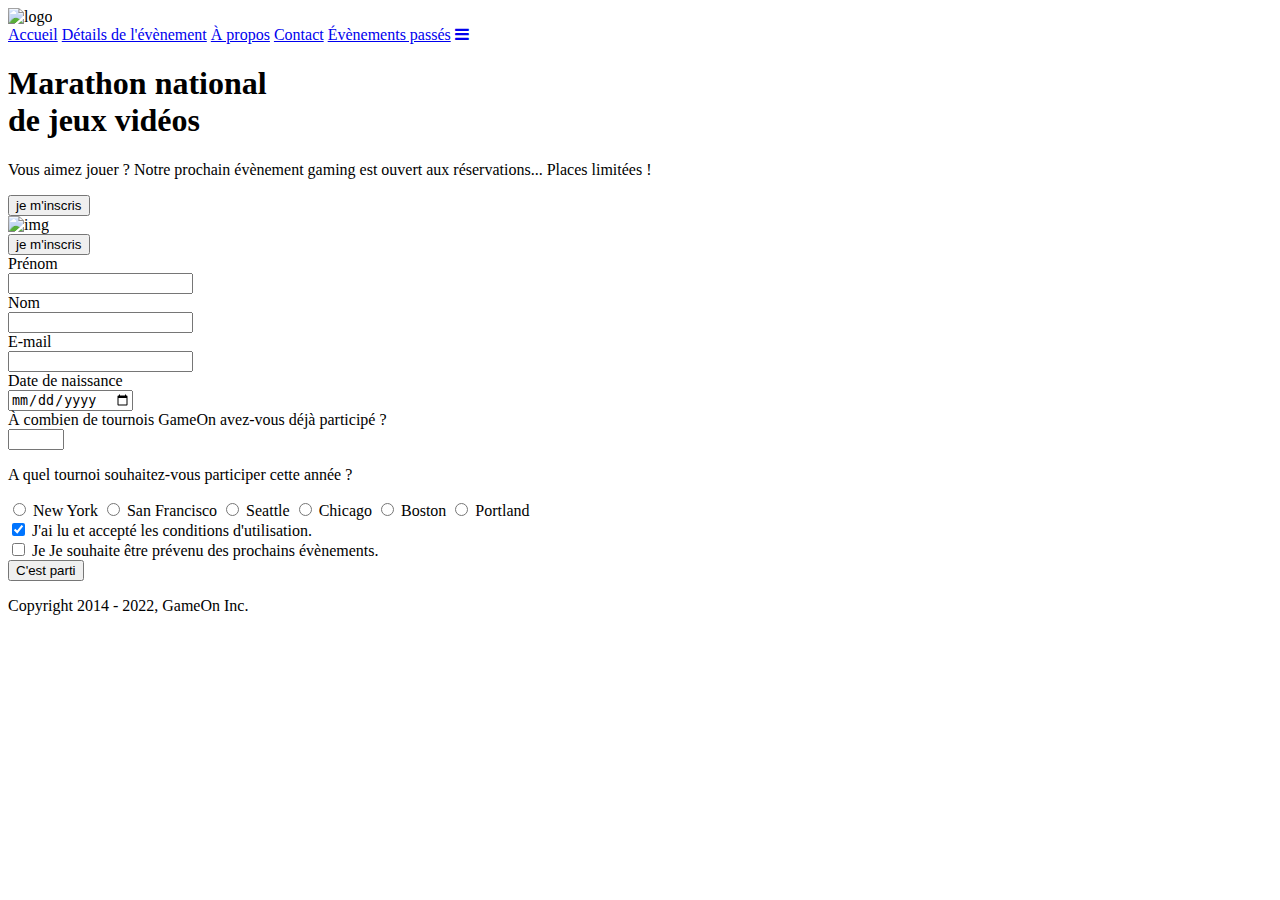
==== index.html @ 013cd7fa "Submit Button 0" ====
<!DOCTYPE html>
<html lang="en">
  <head>
    <meta charset="utf-8" />
    <title>Reservation</title>
    <meta name="viewport" content="width=device-width,initial-scale=1" />
    <link rel="stylesheet" href="modal.css" />
    <link rel="stylesheet" href="https://cdnjs.cloudflare.com/ajax/libs/font-awesome/4.7.0/css/font-awesome.min.css">
    <link
      href="https://fonts.googleapis.com/css?family=DM+Sans"
      rel="stylesheet"
    />
  </head>
  <body>
    <div class="topnav" id="myTopnav">
      <div class="header-logo">
      <img alt="logo" src="Logo.png" width="auto" height="auto" />
    </div>
    <div class="main-navbar">
      
      <a href="#" class="active"><span>Accueil</span></a>
      <a href="#"><span>Détails de l'évènement</span></a>
      <a href="#"><span>À propos</span></a>
      <a href="#"><span>Contact</span></a>
      <a href="#"><span>Évènements passés</span></a>
      <a href="javascript:void(0);" class="icon" onclick="editNav()">
        <i class="fa fa-bars"></i>
      </a>
    </div>
    </div>
  </div>
    <main>
      <div class="hero-section">
        <div class="hero-content">
          <h1 class="hero-headline">
            Marathon national<br>
            de jeux vidéos
          </h1>
          <p class="hero-text">
            Vous aimez jouer ? Notre prochain évènement gaming est ouvert
            aux réservations... Places limitées !
          </p>
          <button class="btn-signup modal-btn">
            je m'inscris
          </button>
        </div>
        <div class="hero-img">
          <img src="./bg_img.jpg" alt="img" />
        </div>
        <button class="btn-signup modal-btn">
          je m'inscris
        </button>
      </div>

      <div class="bground">
        <div class="content">
          <span class="close"></span>
          <div class="modal-body">
            <form
              name="reserve"
              action=""
              method="get"
              onsubmit=""
            >
              <div
                class="formData">
                <label for="first">Prénom</label><br>
                <input
                  class="text-control"
                  type="text"
                  id="first"
                  name="first"
                  
                /><br>
              </div>
              <div
                class="formData">
                <label for="last">Nom</label><br>
                <input
                  class="text-control"
                  type="text"
                  id="last"
                  name="last"
                /><br>
              </div>
              <div
                class="formData">
                <label for="email">E-mail</label><br>
                <input
                  class="text-control"
                  type="text"
                  id="email"
                  name="email"
                /><br>
              </div>
              <div
                class="formData">
                <label for="birthdate">Date de naissance</label><br>
                <input
                  class="text-control"
                  type="date"
                  id="birthdate"
                  name="birthdate"
                /><br>
              </div>
              <div
                class="formData">
                <label for="quantity">À combien de tournois GameOn avez-vous déjà participé ?</label><br>
                <input type="number" class="text-control" id="quantity" name="quantity" min="0" max="99">
              </div>
              <p class="text-label">A quel tournoi souhaitez-vous participer cette année ?</p>
              <div
                class="formData">
                <input
                  class="checkbox-input"
                  type="radio"
                  id="location1"
                  name="location"
                  value="New York"
                />
                <label class="checkbox-label" for="location1">
                  <span class="checkbox-icon"></span>
                  New York</label
                >
                <input
                  class="checkbox-input"
                  type="radio"
                  id="location2"
                  name="location"
                  value="San Francisco"
                />
                <label class="checkbox-label" for="location2">
                  <span class="checkbox-icon"></span>
                  San Francisco</label
                >
                <input
                  class="checkbox-input"
                  type="radio"
                  id="location3"
                  name="location"
                  value="Seattle"
                />
                <label class="checkbox-label" for="location3">
                  <span class="checkbox-icon"></span>
                  Seattle</label
                >
                <input
                  class="checkbox-input"
                  type="radio"
                  id="location4"
                  name="location"
                  value="Chicago"
                />
                <label class="checkbox-label" for="location4">
                  <span class="checkbox-icon"></span>
                  Chicago</label
                >
                <input
                  class="checkbox-input"
                  type="radio"
                  id="location5"
                  name="location"
                  value="Boston"
                />
                <label class="checkbox-label" for="location5">
                  <span class="checkbox-icon"></span>
                  Boston</label
                >
                <input
                  class="checkbox-input"
                  type="radio"
                  id="location6"
                  name="location"
                  value="Portland"
                />
                <label class="checkbox-label" for="location6">
                  <span class="checkbox-icon"></span>
                  Portland</label
                >
              </div>

              <div
                class="formData">
                <input
                  class="checkbox-input"
                  type="checkbox"
                  id="checkbox1"
                  name="checkbox1"
                  checked
                />
                <label class="checkbox2-label" for="checkbox1" required>
                  <span class="checkbox-icon"></span>
                  J'ai lu et accepté les conditions d'utilisation.
                </label>
                <br>
                <input class="checkbox-input" type="checkbox" id="checkbox2" name="checkbox2"/>
                <label for="checkbox2" class="checkbox2-label" for="checkbox2">
                  <span class="checkbox-icon"></span>
                  Je Je souhaite être prévenu des prochains évènements.
                </label>
                <br>
              </div>
              <input
                class="btn-submit"
                type="button"
                class="button"
                value="C'est parti"
              />
            </form>
          </div>
        </div>
      </div>
    </main>
    <footer>
      <p class="copyrights">
        Copyright 2014 - 2022, GameOn Inc.
      </p>
    </footer>
    <script src="modal.js"></script>
  </body>
</html>
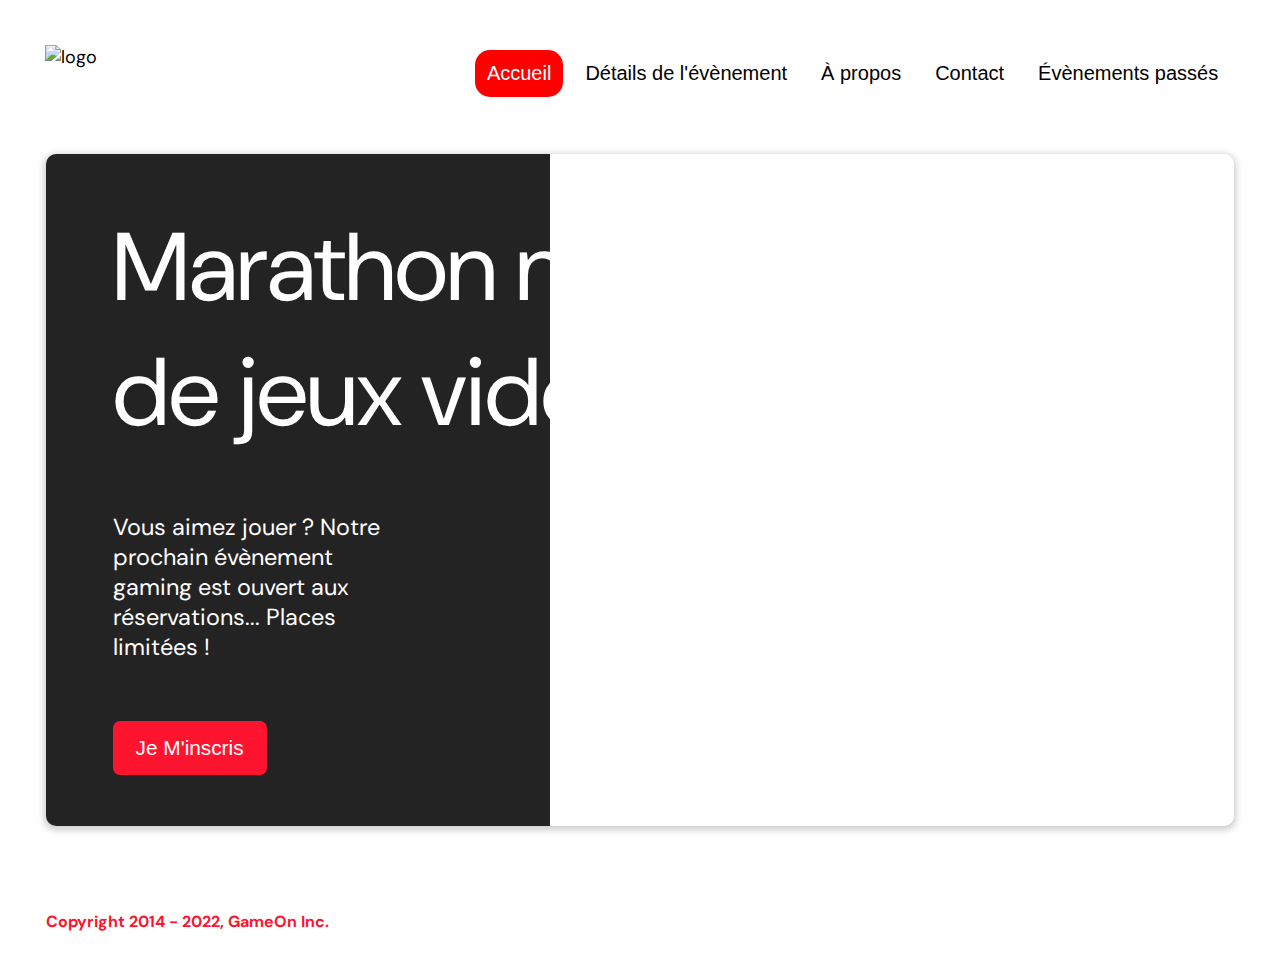
==== commit a504ad56: "Petites fonctions" ====
--- a/index.html
+++ b/index.html
@@ -70,8 +70,9 @@
                   type="text"
                   id="first"
                   name="first"
-                  
-                /><br>
+                />
+                <p class="Error">Veuillez entrer 2 caractères ou plus pour le champ du prénom.</p>
+                
               </div>
               <div
                 class="formData">
@@ -81,7 +82,8 @@
                   type="text"
                   id="last"
                   name="last"
-                /><br>
+                />
+                <p class="Error">Veuillez entrer 2 caractères ou plus pour le champ du nom.</p>
               </div>
               <div
                 class="formData">
@@ -91,7 +93,8 @@
                   type="text"
                   id="email"
                   name="email"
-                /><br>
+                />
+                <p class="Error">Veuillez saisir une adresse valide.</p>
               </div>
               <div
                 class="formData">
@@ -101,16 +104,18 @@
                   type="date"
                   id="birthdate"
                   name="birthdate"
-                /><br>
+                />
+                <p class="Error">Vous devez entrer votre date de naissance et avoir plus de 9 ans.</p>
               </div>
               <div
                 class="formData">
                 <label for="quantity">À combien de tournois GameOn avez-vous déjà participé ?</label><br>
                 <input type="number" class="text-control" id="quantity" name="quantity" min="0" max="99">
+                <p class="Error">Saisissez une valeur numérique entre 0 et 99.</p>
               </div>
               <p class="text-label">A quel tournoi souhaitez-vous participer cette année ?</p>
               <div
-                class="formData">
+                class="formData" id="locationCheckboxes">
                 <input
                   class="checkbox-input"
                   type="radio"
@@ -178,9 +183,11 @@
                   Portland</label
                 >
               </div>
-
-              <div
-                class="formData">
+              <p class="Error">Vous devez choisir une option.</p>
+
+              <div
+                class="formData">
+
                 <input
                   class="checkbox-input"
                   type="checkbox"
@@ -188,21 +195,26 @@
                   name="checkbox1"
                   checked
                 />
-                <label class="checkbox2-label" for="checkbox1" required>
+                <label class="checkbox2-label" for="checkbox1" id="conditions" required>
                   <span class="checkbox-icon"></span>
                   J'ai lu et accepté les conditions d'utilisation.
                 </label>
-                <br>
-                <input class="checkbox-input" type="checkbox" id="checkbox2" name="checkbox2"/>
+                <p class="Error">Vous devez vérifier que vous acceptez les termes et conditions.</p>
+                
+                <input class="checkbox-input"
+                type="checkbox"
+                id="checkbox2"
+                name="checkbox2"/>
                 <label for="checkbox2" class="checkbox2-label" for="checkbox2">
                   <span class="checkbox-icon"></span>
-                  Je Je souhaite être prévenu des prochains évènements.
+                  Je souhaite être prévenu des prochains évènements.
                 </label>
                 <br>
               </div>
+
               <input
                 class="btn-submit"
-                type="button"
+                type="submit"
                 class="button"
                 value="C'est parti"
               />
@@ -217,5 +229,6 @@
       </p>
     </footer>
     <script src="modal.js"></script>
+    <script src="formValidation.js"></script>
   </body>
 </html>
--- a/modal.css
+++ b/modal.css
@@ -0,0 +1,592 @@
+:root {
+  --font-default: "DM Sans", Arial, Helvetica, sans-serif;
+  --font-slab: var(--font-default);
+  --modal-duration: 0.8s;
+}
+* {
+  box-sizing: border-box;
+  margin: 0;
+  padding: 0;
+}
+/* Landing Page */
+
+body {
+  margin: 0;
+  display: flex;
+  flex-direction: column;
+  /*background-image: url("bg_img.jpg");*/
+  font-family: var(--font-default);
+  font-size: 18px;
+  max-width: 1300px;
+  margin: 0 auto;
+  position: relative;
+}
+
+p {
+  margin-bottom: 0;
+  padding: 0.5vw;
+}
+
+img {
+  padding-right: 1rem;
+}
+
+.topnav {
+  overflow: hidden;
+  margin: 3.5%;
+}
+.header-logo {
+    float: left;
+}
+.main-navbar {
+    float: right;
+}
+.topnav a {
+  float: left;
+  display: block;
+  color: #000000;
+  text-align: center;
+  padding: 12px 12px;
+  margin: 5px;
+  text-decoration: none;
+  font-size: 20px;
+  font-family: Roboto, sans-serif;
+}
+
+.topnav a:hover {
+  background-color: #ff0000;
+  color: #ffffff;
+  border-radius: 15px;
+}
+
+.topnav a.active {
+  background-color: #ff0000;
+  color: #ffffff;
+  border-radius: 15px;
+}
+
+.topnav .icon {
+  display: none;
+}
+
+main {
+  font-size: 130%;
+  font-weight: bolder;
+  color: black;
+  padding-top: 0.5vw;
+  padding-left: 2vw;
+  padding-right: 2vw;
+  margin: 1px 20px 15px;
+  border-radius: 2rem;
+  text-align: justify;
+}
+
+.modal-btn {
+  font-size: 145%;
+  background: #fe142f;
+  display: flex;
+  margin: auto;
+  padding: 2em;
+  color: #fff;
+  padding: 0.75rem 2.5rem;
+  border-radius: 1rem;
+  cursor: pointer;
+}
+
+.modal-btn:hover {
+  background: #3876ac;
+}
+
+.footer {
+  margin: 20px;
+  padding: 10px;
+  font-family: var(--font-slab);
+}
+
+/* Modal form */
+
+.button {
+  background: #fe142f;
+  margin-top: 0.5em;
+  padding: 1em;
+  color: #fff;
+  border-radius: 15px;
+  cursor: pointer;
+  font-size: 16px;
+}
+
+.button:hover {
+  background: #3876ac;
+}
+
+.smFont {
+  font-size: 16px;
+}
+
+.bground {
+  display: none;
+  position: fixed;
+  z-index: 1;
+  left: 0;
+  top: 0;
+  height: 100%;
+  width: 100%;
+  overflow: auto;
+  background-color: rgba(26, 39, 156, 0.4);
+}
+
+.content {
+  margin: 5% auto;
+  width: 100%;
+  max-width: 500px;
+  animation-name: modalopen;
+  animation-duration: var(--modal-duration);
+  background: #232323;
+  border-radius: 10px;
+  overflow: hidden;
+  position: relative;
+  color: #fff;
+  padding-top: 10px;
+}
+
+.modal-body {
+  padding: 15px 8%;
+  margin: 15px auto;
+}
+
+label {
+  font-family: var(--font-default);
+  font-size: 17px;
+  font-weight: normal;
+  display: inline-block;
+  margin-bottom: 11px;
+}
+input {
+  padding: 8px;
+  border: 0.8px solid #ccc;
+  outline: none;
+}
+.text-control {
+  margin: 0;
+  padding: 8px;
+  width: 100%;
+  border-radius: 8px;
+  font-size: 20px;
+  height: 48px;
+}
+.formData[data-error]::after {
+  content: attr(data-error);
+  font-size: 0.4em;
+  color: #e54858;
+  display: block;
+  margin-top: 7px;
+  margin-bottom: 7px;
+  text-align: right;
+  line-height: 0.3;
+  opacity: 0;
+  transition: 0.3s;
+}
+.formData[data-error-visible="true"]::after {
+  opacity: 1;
+}
+.formData[data-error-visible="true"] .text-control {
+  border: 2px solid #e54858;
+}
+/* 
+input[data-error]::after {
+    content: attr(data-error);
+    font-size: 0.4em;
+    color: red;
+} */
+.checkbox-label,
+.checkbox2-label {
+  position: relative;
+  margin-left: 36px;
+  font-size: 12px;
+  font-weight: normal;
+}
+.checkbox-label .checkbox-icon,
+.checkbox2-label .checkbox-icon {
+  display: block;
+  width: 20px;
+  height: 20px;
+  border: 2px solid #279e7a;
+  border-radius: 50%;
+  text-indent: 29px;
+  white-space: nowrap;
+  position: absolute;
+  left: -30px;
+  top: -1px;
+  transition: 0.3s;
+}
+.checkbox-label .checkbox-icon::after,
+.checkbox2-label .checkbox-icon::after {
+  content: "";
+  width: 13px;
+  height: 13px;
+  background-color: #279e7a;
+  border-radius: 50%;
+  text-indent: 29px;
+  white-space: nowrap;
+  position: absolute;
+  left: 50%;
+  top: 50%;
+  transform: translate(-50%, -50%);
+  transition: 0.3s;
+  opacity: 0;
+}
+.checkbox-input {
+  /*display: none;*/
+  opacity: 0;
+  position : absolute;
+  transform: translate(75%, 60%);
+}
+.checkbox-input:checked + .checkbox-label .checkbox-icon::after,
+.checkbox-input:checked + .checkbox2-label .checkbox-icon::after {
+  opacity: 1;
+}
+.checkbox-input:checked + .checkbox2-label .checkbox-icon {
+  background: #279e7a;
+}
+.checkbox2-label .checkbox-icon {
+  border-radius: 4px;
+  border: 0;
+  background: #c4c4c4;
+}
+.checkbox2-label .checkbox-icon::after {
+  width: 7px;
+  height: 4px;
+  border-radius: 2px;
+  background: transparent;
+  border: 2px solid transparent;
+  border-bottom-color: #fff;
+  border-left-color: #fff;
+  transform: rotate(-55deg);
+  left: 21%;
+  top: 19%;
+}
+.close {
+  position: absolute;
+  right: 15px;
+  top: 15px;
+  width: 32px;
+  height: 32px;
+  opacity: 1;
+  cursor: pointer;
+  transform: scale(0.7);
+}
+.close:before,
+.close:after {
+  position: absolute;
+  left: 15px;
+  content: " ";
+  height: 33px;
+  width: 3px;
+  background-color: #fff;
+}
+.close:before {
+  transform: rotate(45deg);
+}
+.close:after {
+  transform: rotate(-45deg);
+}
+.btn-submit,
+.btn-signup {
+  background: #fe142f;
+  display: block;
+  margin: 0 auto;
+  border-radius: 7px;
+  font-size: 1rem;
+  padding: 12px 82px;
+  color: #fff;
+  cursor: pointer;
+  border: 0;
+}
+/* custom select styles */
+.custom-select {
+  position: relative;
+  font-family: Arial;
+  font-size: 1.1rem;
+  font-weight: normal;
+}
+
+.custom-select select {
+  display: none;
+}
+.select-selected {
+  background-color: #fff;
+}
+
+/* Style the arrow inside the select element: */
+.select-selected:after {
+  position: absolute;
+  content: "";
+  top: 10px;
+  right: 13px;
+  width: 11px;
+  height: 11px;
+  border: 3px solid transparent;
+  border-bottom-color: #f00;
+  border-left-color: #f00;
+  transform: rotate(-48deg);
+  border-radius: 5px 0 5px 0;
+}
+
+/* Point the arrow upwards when the select box is open (active): */
+.select-selected.select-arrow-active:after {
+  transform: rotate(135deg);
+  top: 13px;
+}
+
+.select-items div,
+.select-selected {
+  color: #000;
+  padding: 11px 16px;
+  border: 1px solid transparent;
+  border-color: transparent transparent rgba(0, 0, 0, 0.1) transparent;
+  cursor: pointer;
+  border-radius: 8px;
+  height: 48px;
+}
+
+/* Style items (options): */
+.select-items {
+  position: absolute;
+  background-color: #fff;
+  top: 89%;
+  left: 0;
+  right: 0;
+  z-index: 99;
+}
+
+/* Hide the items when the select box is closed: */
+.select-hide {
+  display: none;
+}
+
+.select-items div:hover,
+.same-as-selected {
+  background-color: rgba(0, 0, 0, 0.1);
+}
+/* custom select end */
+.text-label {
+  font-weight: normal;
+  font-size: 16px;
+}
+.hero-section {
+  /*min-height: 93vh;*/
+  border-radius: 10px;
+  display: grid;
+  grid-template-columns: repeat(12, 1fr);
+  overflow: hidden;
+  box-shadow: 0 2px 7px 2px rgba(0, 0, 0, 0.2);
+  margin-bottom: 10px;
+}
+.hero-content {
+  padding: 51px 67px;
+  grid-column: span 4;
+  background: #232323;
+  color: #fff;
+  position: relative;
+  text-align: left;
+  min-width: 424px;
+}
+.hero-content::after {
+  content: "";
+  width: 100%;
+  height: 100%;
+  background: #232323;
+  position: absolute;
+  right: -80px;
+  top: 0;
+}
+.hero-content > * {
+  position: relative;
+  z-index: 1;
+}
+.hero-headline {
+  font-size: 6rem;
+  font-weight: normal;
+  white-space: nowrap;
+}
+.hero-text {
+  font-weight: normal;
+  margin-top: 57px;
+  padding: 0px;
+}
+.btn-signup {
+  outline: none;
+  text-transform: capitalize;
+  font-size: 1.3rem;
+  padding: 15px 23px;
+  margin: 0;
+  margin-top: 59px;
+}
+.hero-img {
+  grid-column: span 8;
+}
+.hero-img img {
+  width: 100%;
+  height: 100%;
+  display: block;
+  padding: 0;
+  object-fit: cover;
+}
+.copyrights {
+  color: #fe142f;
+  padding: 0;
+  font-size: 1rem;
+  margin: 60px 0 30px;
+  font-weight: bolder;
+}
+.hero-section > .btn-signup {
+  display: none;
+}
+
+footer {
+  padding-left: 2vw;
+  padding-right: 2vw;
+  margin: 0 20px;
+}
+
+/* Style modal form */
+.Error{
+  color: red;
+  font-size: 0.6em;
+  display: none;
+}
+.hide{
+  /*visibility: hidden;*/
+  display: none;
+}
+.msgThanks{
+  height: 60vh;
+  display: flex;
+  align-items: center;
+  justify-content: center;
+  text-align: center;
+}
+
+
+
+@keyframes modalopen {
+  from {
+    opacity: 0;
+    transform: translateY(-150px);
+  }
+  to {
+    opacity: 1;
+  }
+}
+
+/* Menu _ Display */
+@media screen and (max-width: 1200px) {
+  .topnav a {display: none;}
+  .topnav a.icon {
+    float: right;
+    display: block;
+  }
+  .topnav.responsive {position: relative;}
+  .topnav.responsive .icon {
+    position: absolute;
+    right: 0;
+    top: 0;
+  }
+  .topnav.responsive a {
+    float: none;
+    display: block;
+    text-align: left;
+  }
+}
+
+
+
+
+
+@media screen and (max-width: 990px) {
+  .hero-section {
+    display: block;
+    box-shadow: unset;
+  }
+  .hero-content {
+    background: #fff;
+    color: #000;
+    padding: 20px;
+  }
+  .hero-content::after {
+    content: unset;
+  }
+  .hero-content .btn-signup {
+    display: none;
+  }
+  .hero-headline {
+    font-size: 3.5rem;
+    white-space: normal;
+  }
+  .hero-text {
+    width: unset;
+    font-size: 1.5rem;
+  }
+  .hero-img img {
+    border-radius: 10px;
+    margin-top: 40px;
+  }
+  .hero-section > .btn-signup {
+    display: block;
+    margin: 32px auto 10px;
+    padding: 12px 35px;
+  }
+  .copyrights {
+    margin-top: 50px;
+    text-align: center;
+  }
+}
+
+@media screen and (max-width: 540px) {
+  .topnav a {display: none;}
+  .topnav a.icon {
+    float: right;
+    display: block;
+  }
+  .topnav{
+    margin: 20px;
+    display: flex;
+    flex:1;
+    justify-content: space-between;
+  }
+  .header-logo img{
+    margin: 20px;
+    width: 60%;
+    /*width: 160px;*/
+    display: flex;
+  }
+  .hero-content{
+    min-width: unset;
+  }
+  .hero-headline {
+    font-size: 2.5rem;
+    font-weight: normal;
+    white-space: wrap;
+  }
+  .hero-text{
+    margin-top : 20px;
+  }
+  .hero-img img{
+    margin-top : 10px;
+  }
+  .hero-section{
+    margin-bottom: 0px;
+  }
+  footer{
+    height: 50px;
+    display: flex;
+    flex-direction: column;
+    align-content: center;
+    justify-content: center;
+  }
+  .copyrights{
+    margin: 0;
+    padding-bottom : 20px;
+  }
+  
+} 